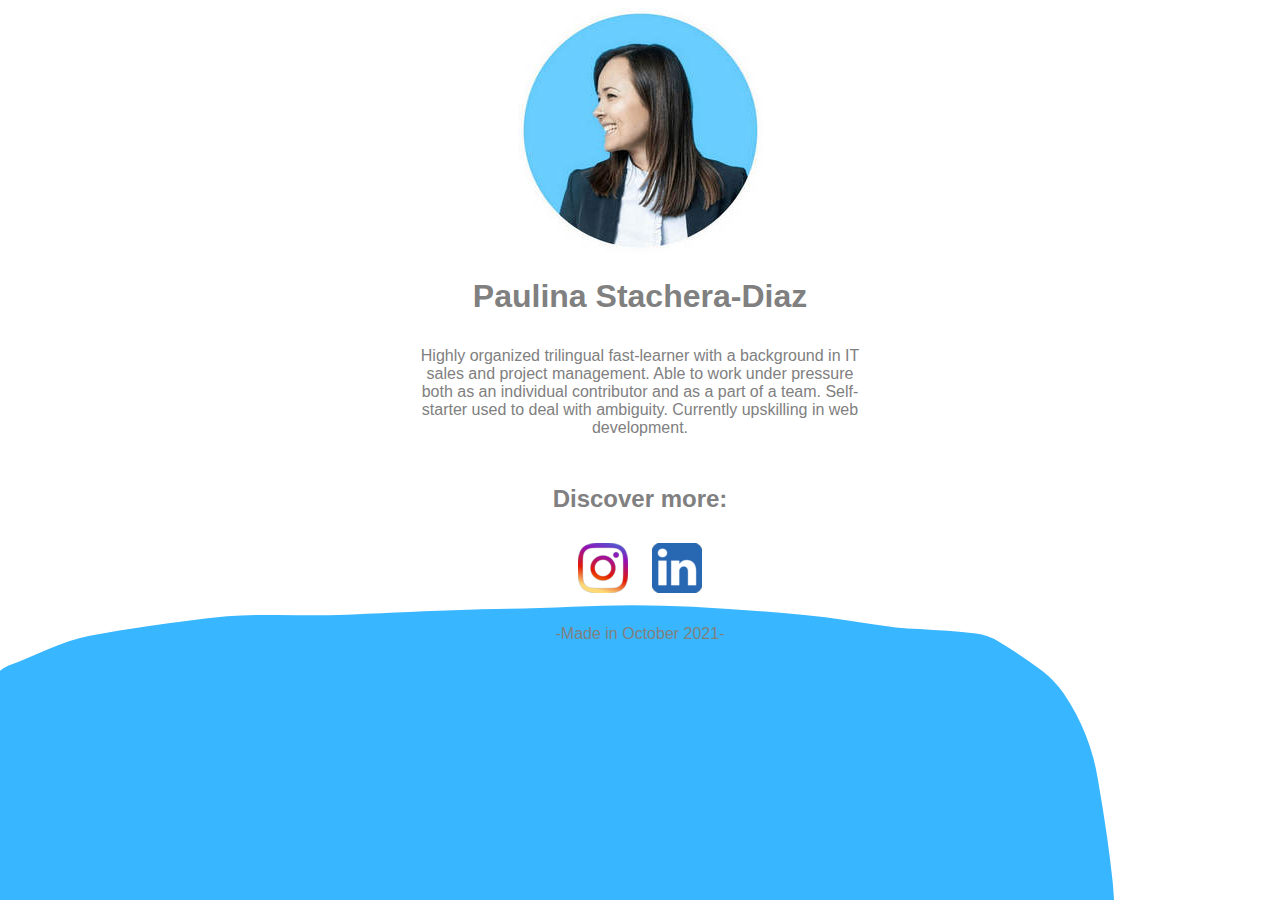
==== index.html @ f70e3aea "first commit" ====
<!DOCTYPE html>
<html>
	<head>
		<title>Paulina Stachera-Diaz</title>
		<link rel="stylesheet" href="style/style.css"/>
	</head>
	<center>
	<body>
		
		<img src="images/paulina-245x245.jpg" alt="Profile picture">
		
		<header class="container1">
			<div class="opening">
				
				<h1>Paulina Stachera-Diaz</h1>
								
			</div>
			
		</header>
			
		<div class="container2">
			<div class="summary-box">
				Highly organized trilingual fast-learner with a background in IT sales and project management. Able to work under pressure both as an individual contributor and as a part of a team. Self-starter used to deal with ambiguity. Currently upskilling in web development. 
			</div>
			
		</div>
		<br/>
		<h2>Discover more:</h2>
				<a href="https://www.instagram.com/ohdeardublin/" target="blank"><img class="icon" src="images/instagram-icon-mini.png" alt="Instagram icon"></a>
				<a href="https://www.linkedin.com/in/paulina-stachera/" target="blank"><img class="icon" src="images/linkedin-icon-mini.png" alt="Instagram icon"></a>
		
		
		<br/><br/>
		
		<footer>
		-Made in October 2021-
		</footer>
	
	</center>
	</body>	
</html>
---- style/style.css ----
@media(min-width:768px){
	.container1{
		display:flex; 
		justify-content:center;
		width: 50%; 
		text-align: center; 
	}

	.container2{
		display:flex; 
		justify-content:space-around;
	}
}

.icon{
	padding: 10px; 
}

.summary-box{
	flex-basis:35%;
	padding: 10px;
	order: 1; 
}

body{
	display: flex; 
	flex-direction: column; 
	background-image: url("../images/bg-2.png");
	background-repeat: no-repeat;
	background-attachment: fixed;
	background-position: bottom left;
	background-color: white;
	color:gray;
	font-family:Helvetica;
}


/*
#69cdff 
*/
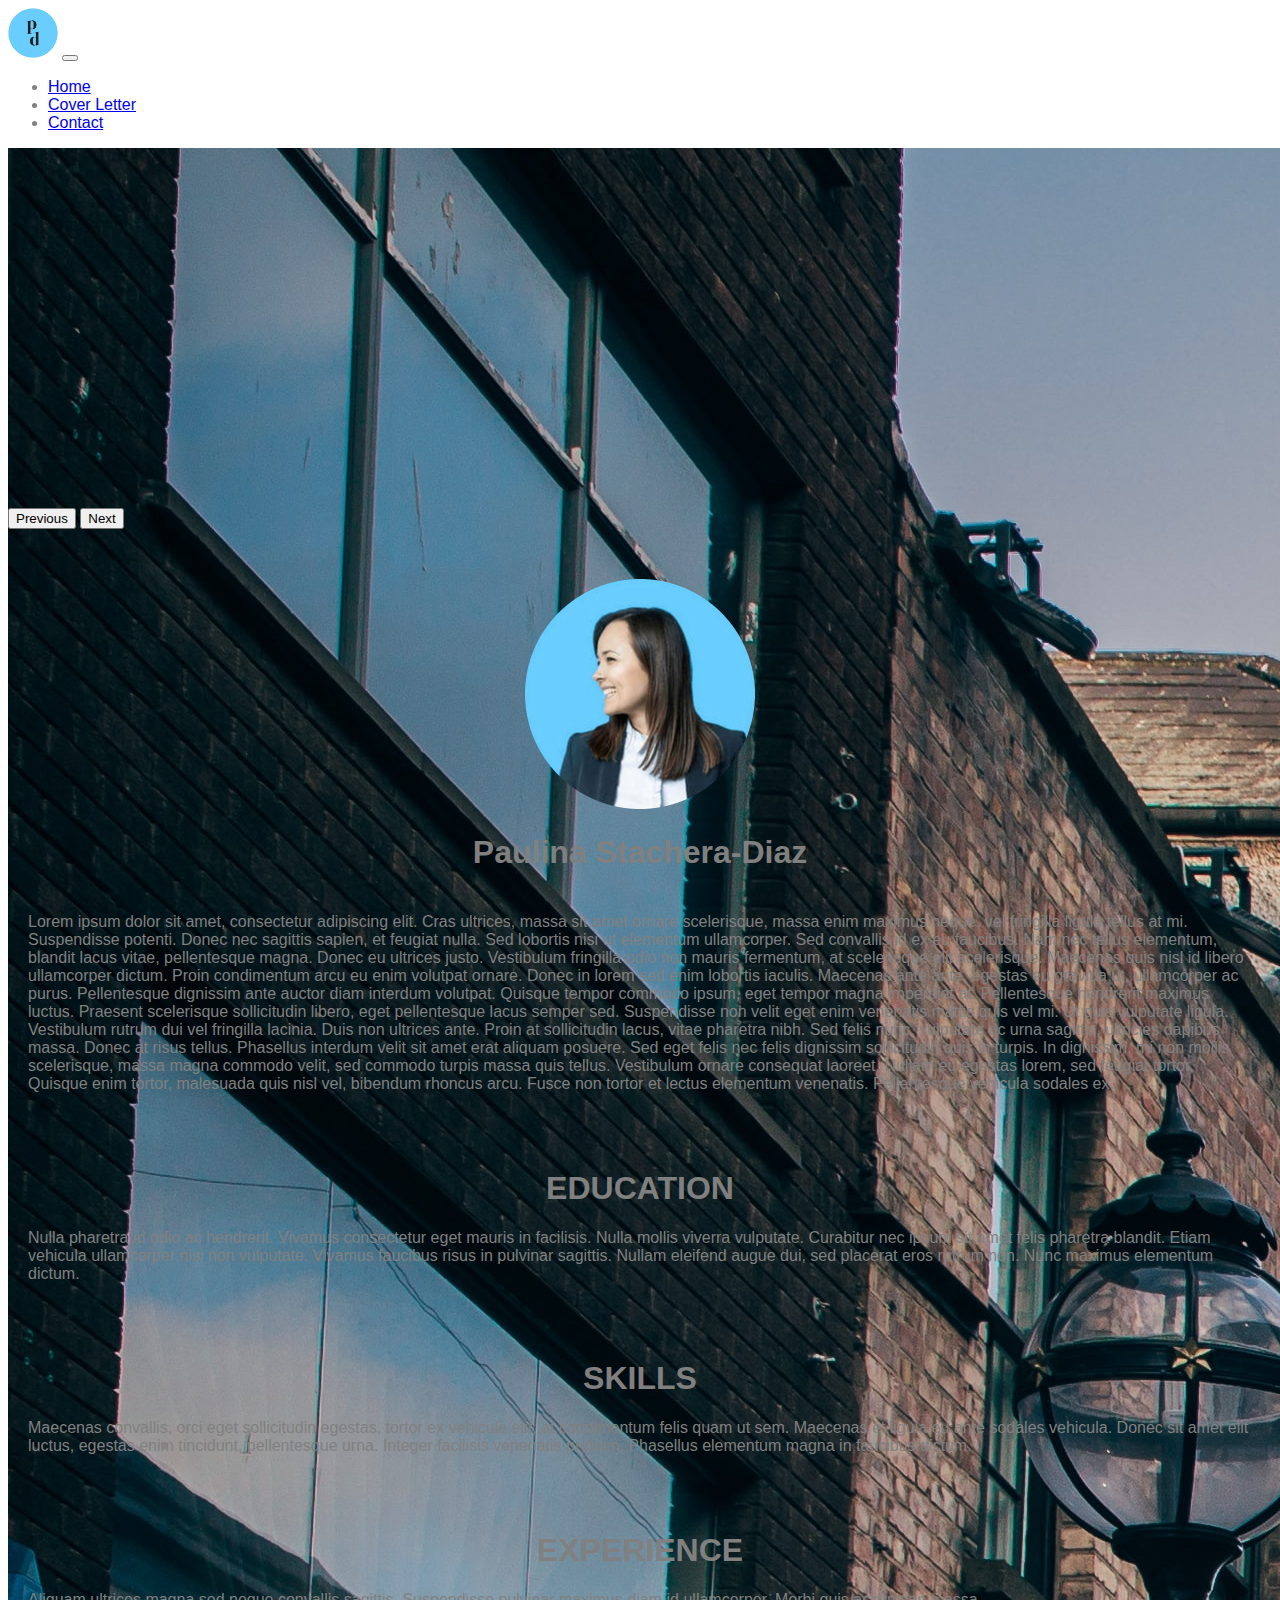
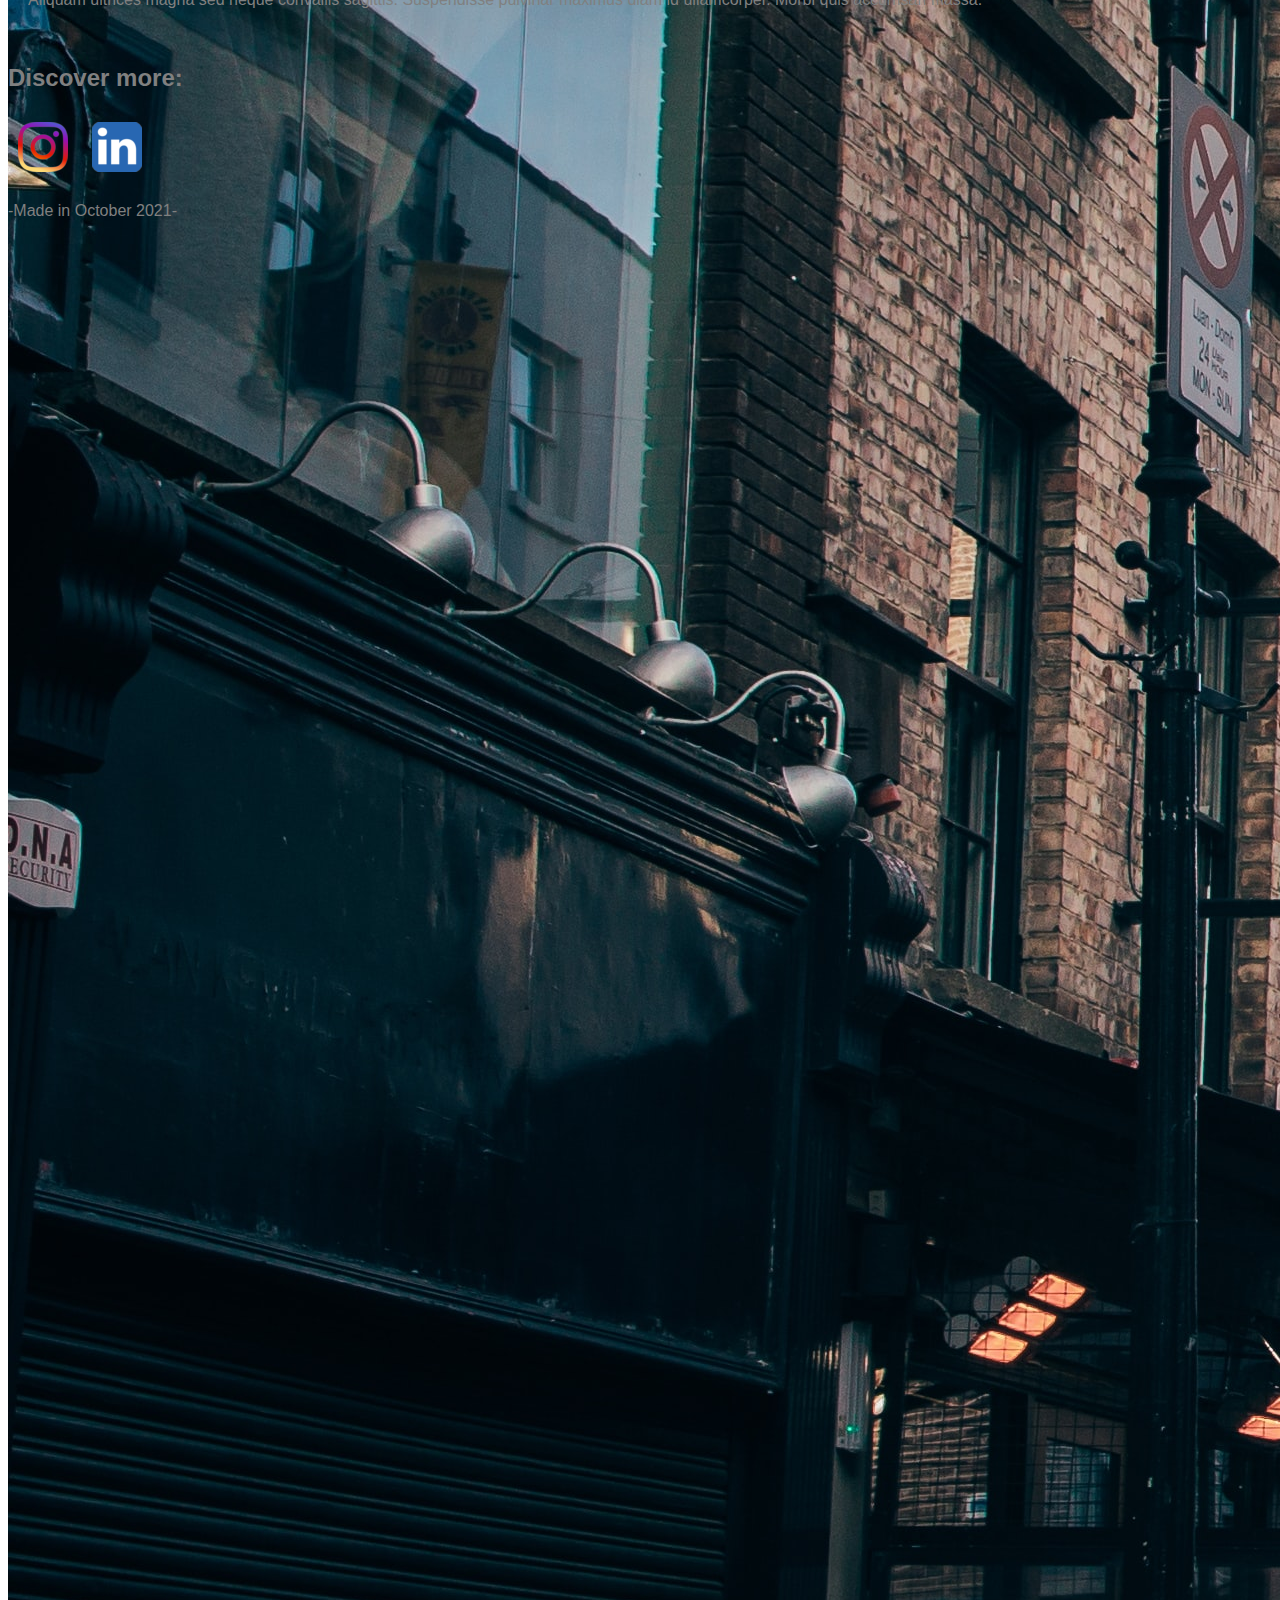
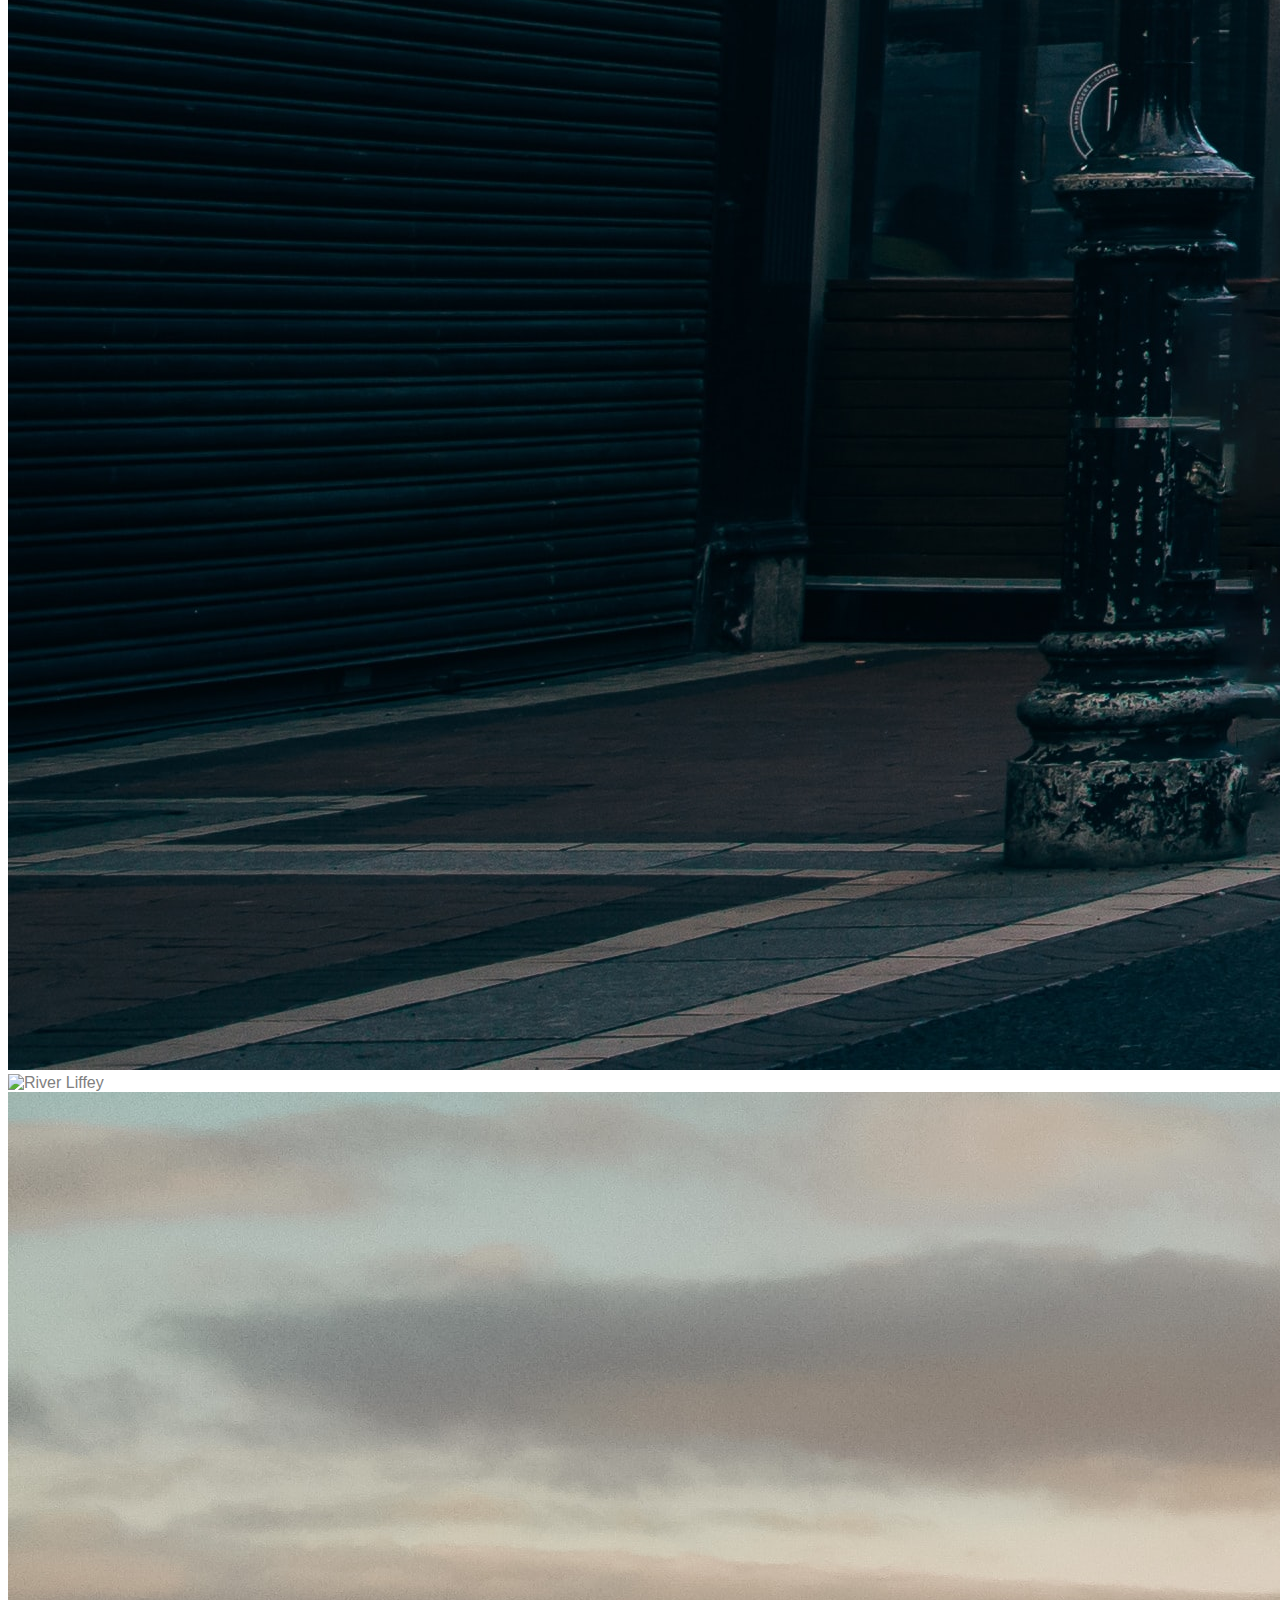
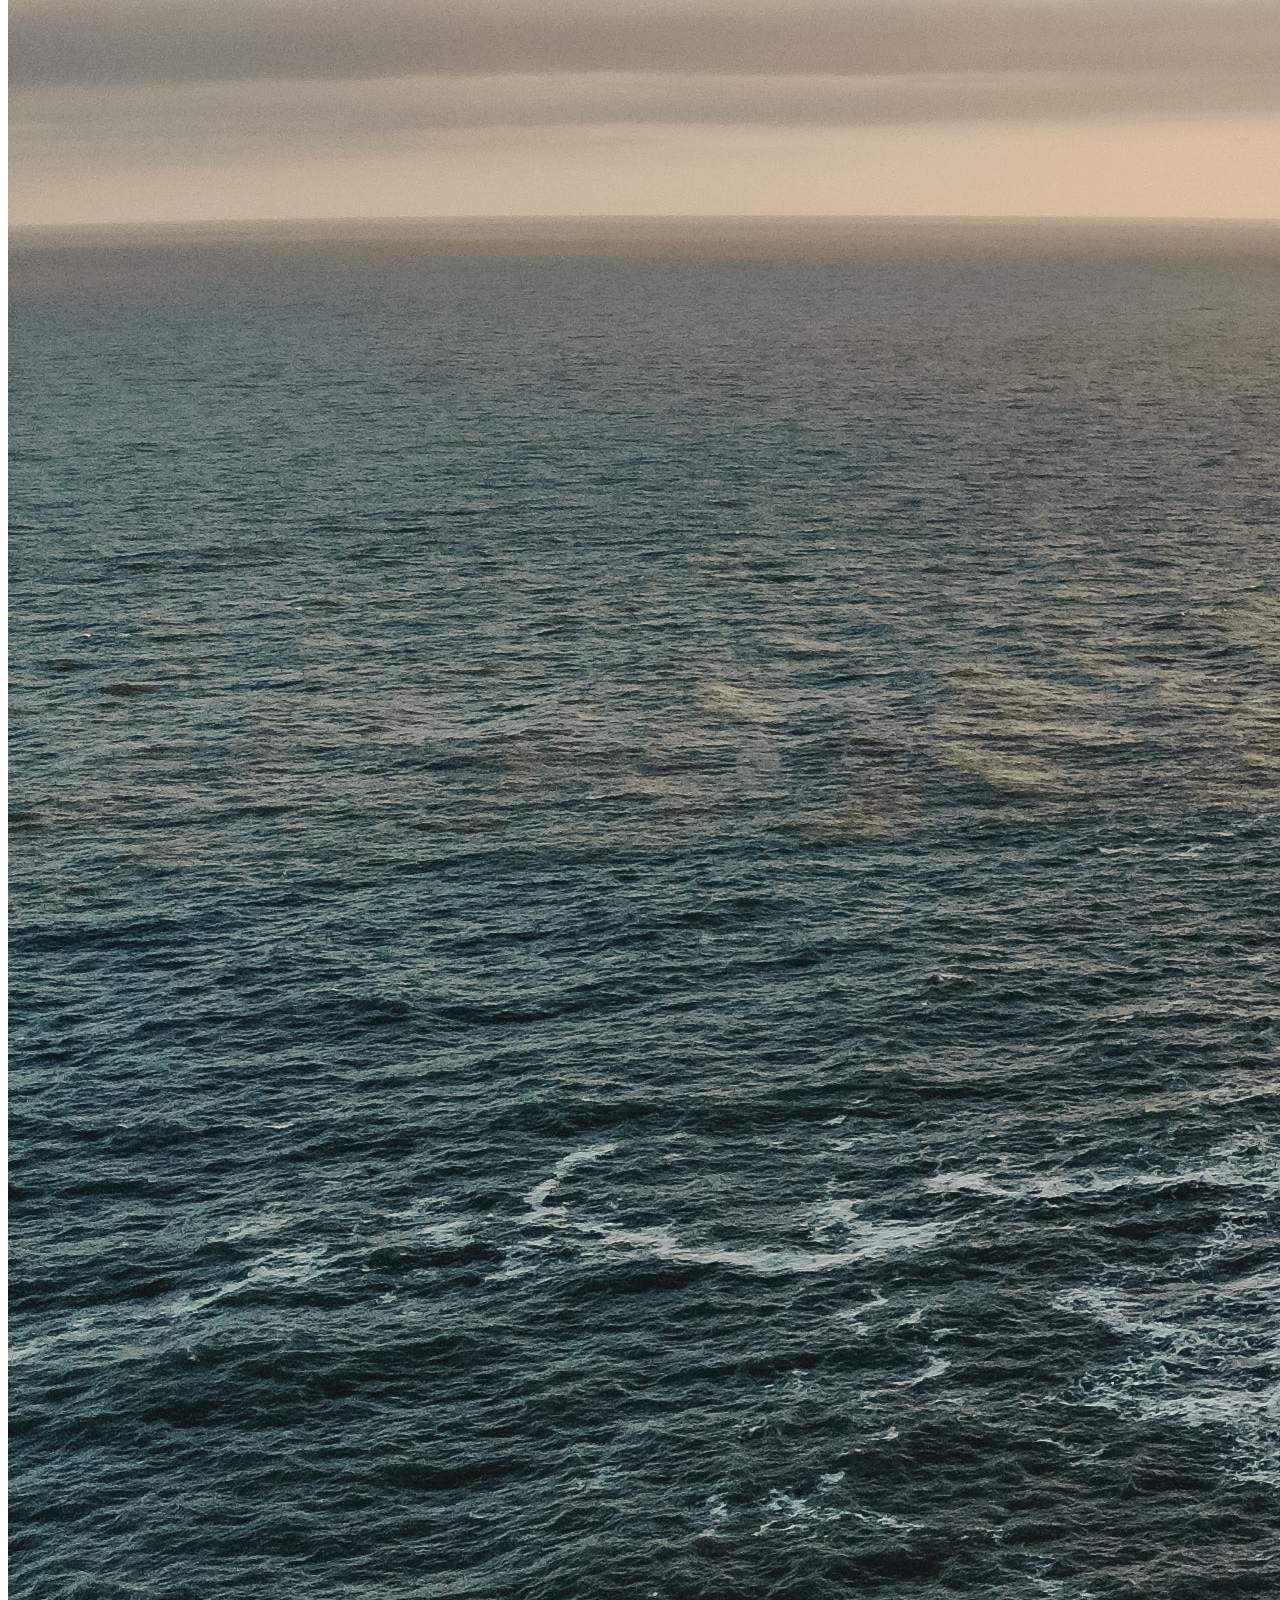
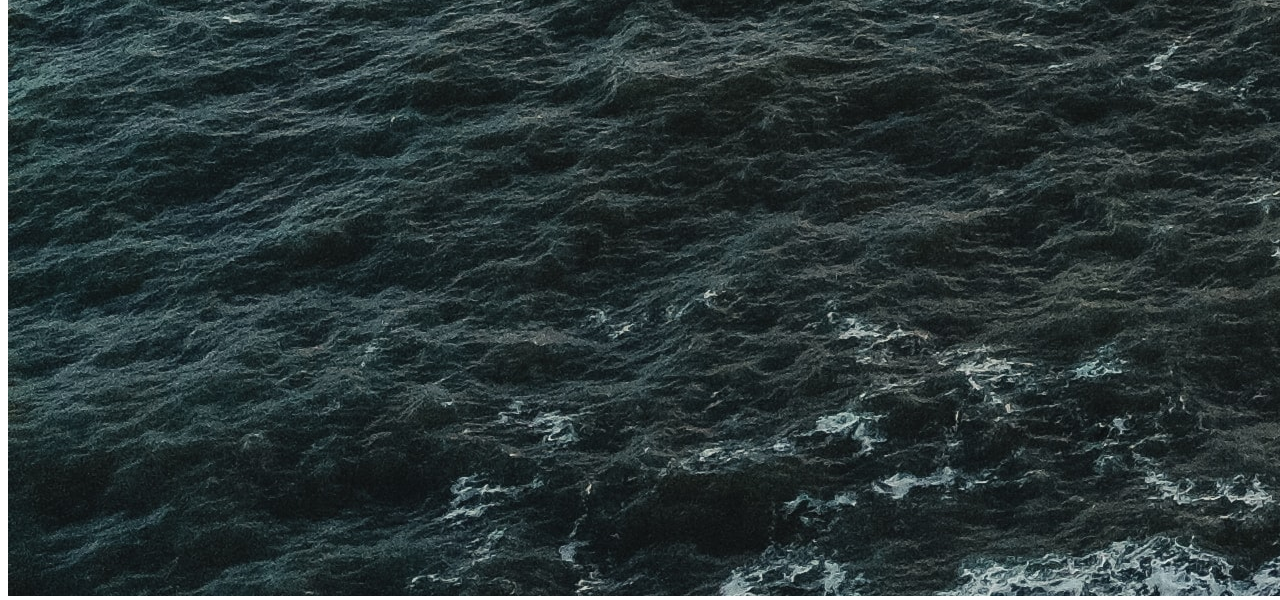
==== commit 490b4163: "Bootstrap Exercise" ====
--- a/index.html
+++ b/index.html
@@ -3,39 +3,126 @@
 	<head>
 		<title>Paulina Stachera-Diaz</title>
 		<link rel="stylesheet" href="style/style.css"/>
+		<link href="https://cdn.jsdelivr.net/npm/bootstrap@5.0.2/dist/css/bootstrap.min.css" rel="stylesheet" integrity="sha384-EVSTQN3/azprG1Anm3QDgpJLIm9Nao0Yz1ztcQTwFspd3yD65VohhpuuCOmLASjC" crossorigin="anonymous">
+		<script src="https://cdn.jsdelivr.net/npm/bootstrap@5.0.2/dist/js/bootstrap.bundle.min.js" integrity="sha384-MrcW6ZMFYlzcLA8Nl+NtUVF0sA7MsXsP1UyJoMp4YLEuNSfAP+JcXn/tWtIaxVXM" crossorigin="anonymous"></script>
 	</head>
-	<center>
 	<body>
-		
-		<img src="images/paulina-245x245.jpg" alt="Profile picture">
-		
-		<header class="container1">
-			<div class="opening">
-				
-				<h1>Paulina Stachera-Diaz</h1>
-								
+	<!-- navbar -->
+	<nav class="navbar navbar-expand-lg navbar-light bg-light">
+	  <div class="container">
+		<a class="navbar-brand" href="#"><img src="images/360x360-logo.jpg" alt="Logo" height="50"></a>
+		<button class="navbar-toggler" type="button" data-bs-toggle="collapse" data-bs-target="#navbarNav" aria-controls="navbarNav" aria-expanded="false" aria-label="Toggle navigation">
+		  <span class="navbar-toggler-icon"></span>
+		</button>
+		<div class="collapse navbar-collapse" id="navbarNav">
+		  <ul class="navbar-nav ms-auto">
+				<li class="nav-item">
+				  <a class="nav-link active" aria-current="page" href="#">Home</a>
+				</li>
+				<li class="nav-item">
+				  <a class="nav-link" href="cover letter/index.html">Cover Letter</a>
+				</li>
+				<li class="nav-item">
+				  <a class="nav-link" href="contact/index.html">Contact</a>
+				</li>
+			</ul>
+		</div>
+	  </div>
+	</nav>
+	
+	<!-- carrousel -->
+	<div id="carouselExampleControls" class="carousel slide" data-bs-ride="carousel">
+	  <div class="carousel-inner">
+		<div class="carousel-item active img-fluid">
+		  <img src="images/gregory-dalleau-KT4dOfvtZSg-unsplash.jpg" class="d-block w-100" alt="Streets of Dublin">
+		</div>
+		<div class="carousel-item img-fluid">
+		  <img src="images/gabriel-ramos-NCP6XF9XmvA-unsplash.jpg" class="d-block w-100" alt="River Liffey">
+		</div>
+		<div class="carousel-item img-fluid">
+		  <img src="images/alejandro-luengo-YOeEWHWWTOw-unsplash.jpg" class="d-block w-100" alt="Howth Cliff Walk">
+		</div>
+	  </div>
+	  <button class="carousel-control-prev" type="button" data-bs-target="#carouselExampleControls" data-bs-slide="prev">
+		<span class="carousel-control-prev-icon" aria-hidden="true"></span>
+		<span class="visually-hidden">Previous</span>
+	  </button>
+	  <button class="carousel-control-next" type="button" data-bs-target="#carouselExampleControls" data-bs-slide="next">
+		<span class="carousel-control-next-icon" aria-hidden="true"></span>
+		<span class="visually-hidden">Next</span>
+	  </button>
+	</div>
+	
+	<!-- about -->
+	<div class="container-about">
+		<div class="row">
+			<div class="col-lg-6 profilepic">
+				<center>
+				<img src="images/paulina-245x245.jpg" alt="Profile picture">
+				</center>
 			</div>
 			
-		</header>
+			<div class="col-lg-5">
+				<h1 class="h1">Paulina Stachera-Diaz</h1>
+				<p class="description">
+				Lorem ipsum dolor sit amet, consectetur adipiscing elit. Cras ultrices, massa sit amet ornare scelerisque, massa enim maximus neque, vel fringilla ligula tellus at mi. Suspendisse potenti. Donec nec sagittis sapien, et feugiat nulla. Sed lobortis nisi ut elementum ullamcorper. Sed convallis id ex eu faucibus. Nam nec tellus elementum, blandit lacus vitae, pellentesque magna. Donec eu ultrices justo. Vestibulum fringilla odio non mauris fermentum, at scelerisque elit scelerisque.
+
+				Maecenas quis nisl id libero ullamcorper dictum. Proin condimentum arcu eu enim volutpat ornare. Donec in lorem sed enim lobortis iaculis. Maecenas ante ante, egestas eu gravida ut, ullamcorper ac purus. Pellentesque dignissim ante auctor diam interdum volutpat. Quisque tempor commodo ipsum, eget tempor magna imperdiet at. Pellentesque hendrerit maximus luctus.
+
+				Praesent scelerisque sollicitudin libero, eget pellentesque lacus semper sed. Suspendisse non velit eget enim venenatis mattis quis vel mi. Ut quis vulputate ligula. Vestibulum rutrum dui vel fringilla lacinia. Duis non ultrices ante. Proin at sollicitudin lacus, vitae pharetra nibh. Sed felis nunc, vulputate ac urna sagittis, ultricies dapibus massa. Donec at risus tellus. Phasellus interdum velit sit amet erat aliquam posuere. Sed eget felis nec felis dignissim sollicitudin quis in turpis. In dignissim, mi non mollis scelerisque, massa magna commodo velit, sed commodo turpis massa quis tellus. Vestibulum ornare consequat laoreet. Nullam eu egestas lorem, sed feugiat tortor. Quisque enim tortor, malesuada quis nisl vel, bibendum rhoncus arcu. Fusce non tortor et lectus elementum venenatis. Pellentesque vehicula sodales ex.
+				</p>
+			</div>
+		</div>
+	</div>
+	
+	<!-- CV --> 
+	<div class="container">
+		<div class="row">
+			<div class="col-lg-4 cv">
+				<h1 class="h1">EDUCATION</h1>
+				<p>
+				Nulla pharetra id odio ac hendrerit. Vivamus consectetur eget mauris in facilisis. Nulla mollis viverra vulputate. Curabitur nec ipsum sit amet felis pharetra blandit. Etiam vehicula ullamcorper nisi non vulputate. Vivamus faucibus risus in pulvinar sagittis. Nullam eleifend augue dui, sed placerat eros rutrum non. Nunc maximus elementum dictum. 
+				</p>
+			</div>
 			
-		<div class="container2">
-			<div class="summary-box">
-				Highly organized trilingual fast-learner with a background in IT sales and project management. Able to work under pressure both as an individual contributor and as a part of a team. Self-starter used to deal with ambiguity. Currently upskilling in web development. 
+			<div class="col-lg-4 cv">
+				<h1 class="h1">SKILLS</h1>
+				<p>
+				Maecenas convallis, orci eget sollicitudin egestas, tortor ex vehicula elit, at condimentum felis quam ut sem. Maecenas et ligula eu ante sodales vehicula. Donec sit amet elit luctus, egestas enim tincidunt, pellentesque urna. Integer facilisis venenatis pretium. Phasellus elementum magna in faucibus dictum. 
+				</p>
+			</div>
+			
+			<div class="col-lg-4 cv">
+				<h1 class="h1">EXPERIENCE</h1>
+				<p>
+				Aliquam ultrices magna sed neque convallis sagittis. Suspendisse pulvinar maximus diam id ullamcorper. Morbi quis accumsan massa.
+				</p>
 			</div>
 			
 		</div>
-		<br/>
-		<h2>Discover more:</h2>
-				<a href="https://www.instagram.com/ohdeardublin/" target="blank"><img class="icon" src="images/instagram-icon-mini.png" alt="Instagram icon"></a>
-				<a href="https://www.linkedin.com/in/paulina-stachera/" target="blank"><img class="icon" src="images/linkedin-icon-mini.png" alt="Instagram icon"></a>
-		
-		
-		<br/><br/>
-		
-		<footer>
-		-Made in October 2021-
-		</footer>
 	
-	</center>
+	</div>
+	
+	<!-- footer -->
+	<div class="row">
+		<div class="col-lg-12">
+			<nav class="navbar navbar-light bg-light">
+				<div class="container">
+					<span class="navbar-text mx-auto text-center">
+					<h2>Discover more:</h2>
+						<a href="https://www.instagram.com/ohdeardublin/" target="blank"><img class="icon" src="images/instagram-icon-mini.png" alt="Instagram icon"></a>
+						<a href="https://www.linkedin.com/in/paulina-stachera/" target="blank"><img class="icon" src="images/linkedin-icon-mini.png" alt="LinkedIn icon"></a>
+						<br/>
+						<p>-Made in October 2021-</p>
+					</span>
+				</div>
+			</nav>
+		</div>
+	</div>
+	
+<!-- the end -->
+
+	<script src="https://cdn.jsdelivr.net/npm/@popperjs/core@2.9.2/dist/umd/popper.min.js" integrity="sha384-IQsoLXl5PILFhosVNubq5LC7Qb9DXgDA9i+tQ8Zj3iwWAwPtgFTxbJ8NT4GN1R8p" crossorigin="anonymous"></script>
+	<script src="https://cdn.jsdelivr.net/npm/bootstrap@5.0.2/dist/js/bootstrap.min.js" integrity="sha384-cVKIPhGWiC2Al4u+LWgxfKTRIcfu0JTxR+EQDz/bgldoEyl4H0zUF0QKbrJ0EcQF" crossorigin="anonymous"></script>
 	</body>	
 </html>--- a/style/style.css
+++ b/style/style.css
@@ -1,39 +1,33 @@
-@media(min-width:768px){
-	.container1{
-		display:flex; 
-		justify-content:center;
-		width: 50%; 
-		text-align: center; 
-	}
+body{
+	background-color: white;
+	color:gray;
+	font-family:Helvetica;
+	text-align: left; 
+}
 
-	.container2{
-		display:flex; 
-		justify-content:space-around;
-	}
+.h1{
+	text-align:center; 
 }
 
 .icon{
 	padding: 10px; 
 }
 
-.summary-box{
-	flex-basis:35%;
-	padding: 10px;
-	order: 1; 
+.container-about {
+	margin-top: 50px; 
 }
 
-body{
-	display: flex; 
-	flex-direction: column; 
-	background-image: url("../images/bg-2.png");
-	background-repeat: no-repeat;
-	background-attachment: fixed;
-	background-position: bottom left;
-	background-color: white;
-	color:gray;
-	font-family:Helvetica;
+.description{
+	padding: 20px; 
 }
 
+.carousel-inner{
+	height: 360px;
+}
+
+.cv{
+	padding: 20px; 
+}
 
 /*
 #69cdff 
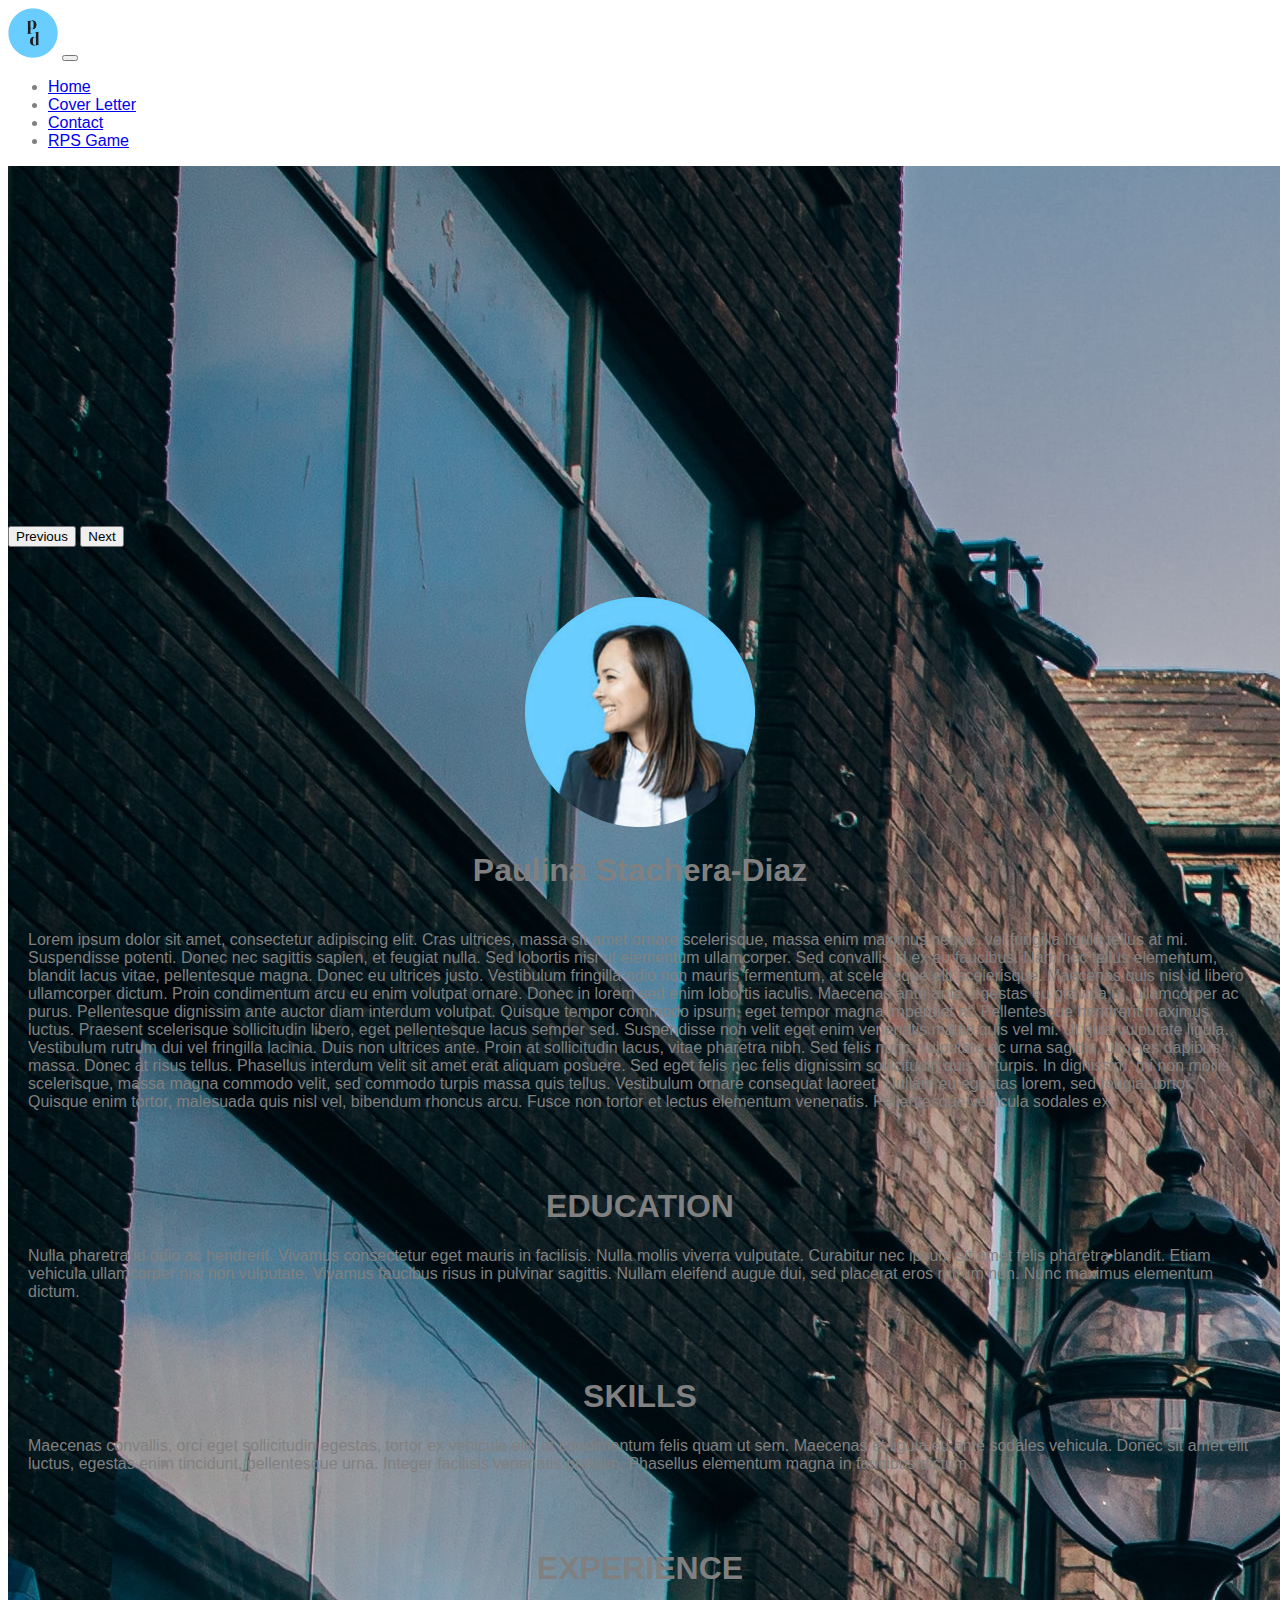
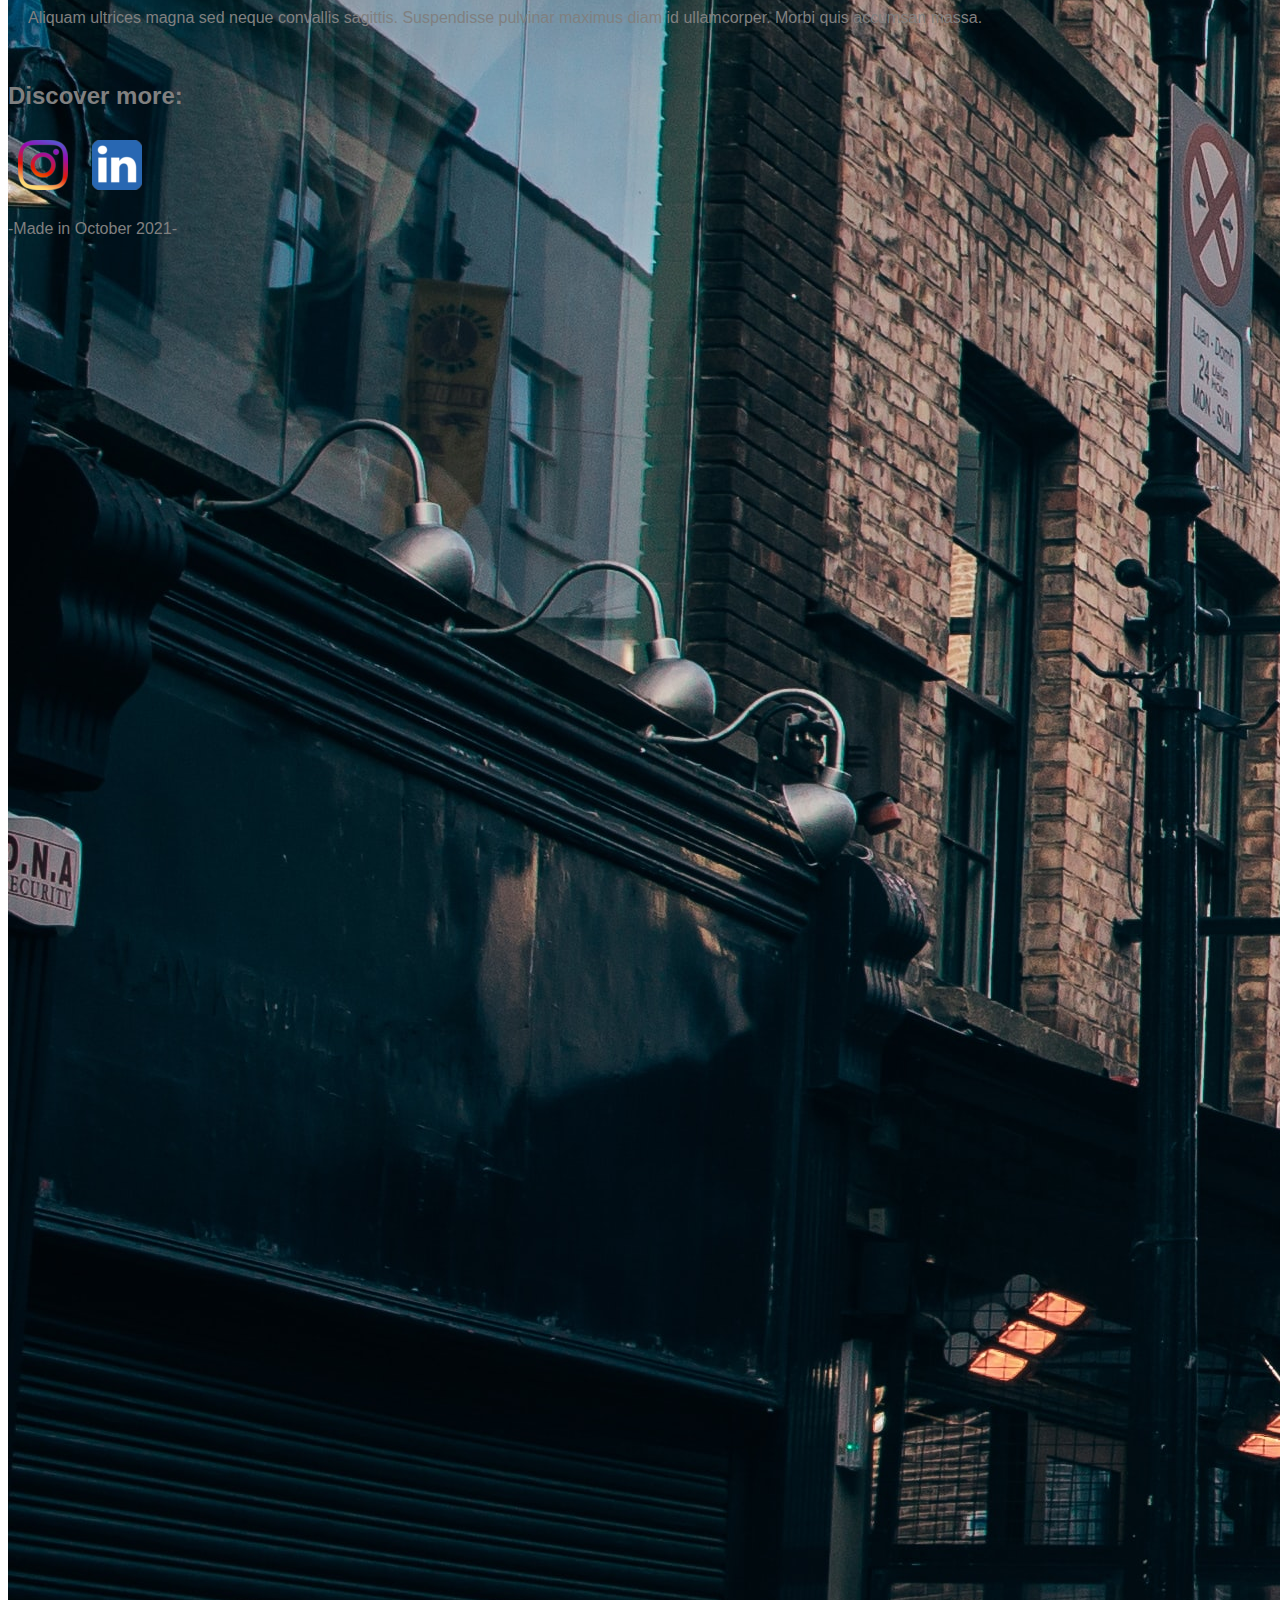
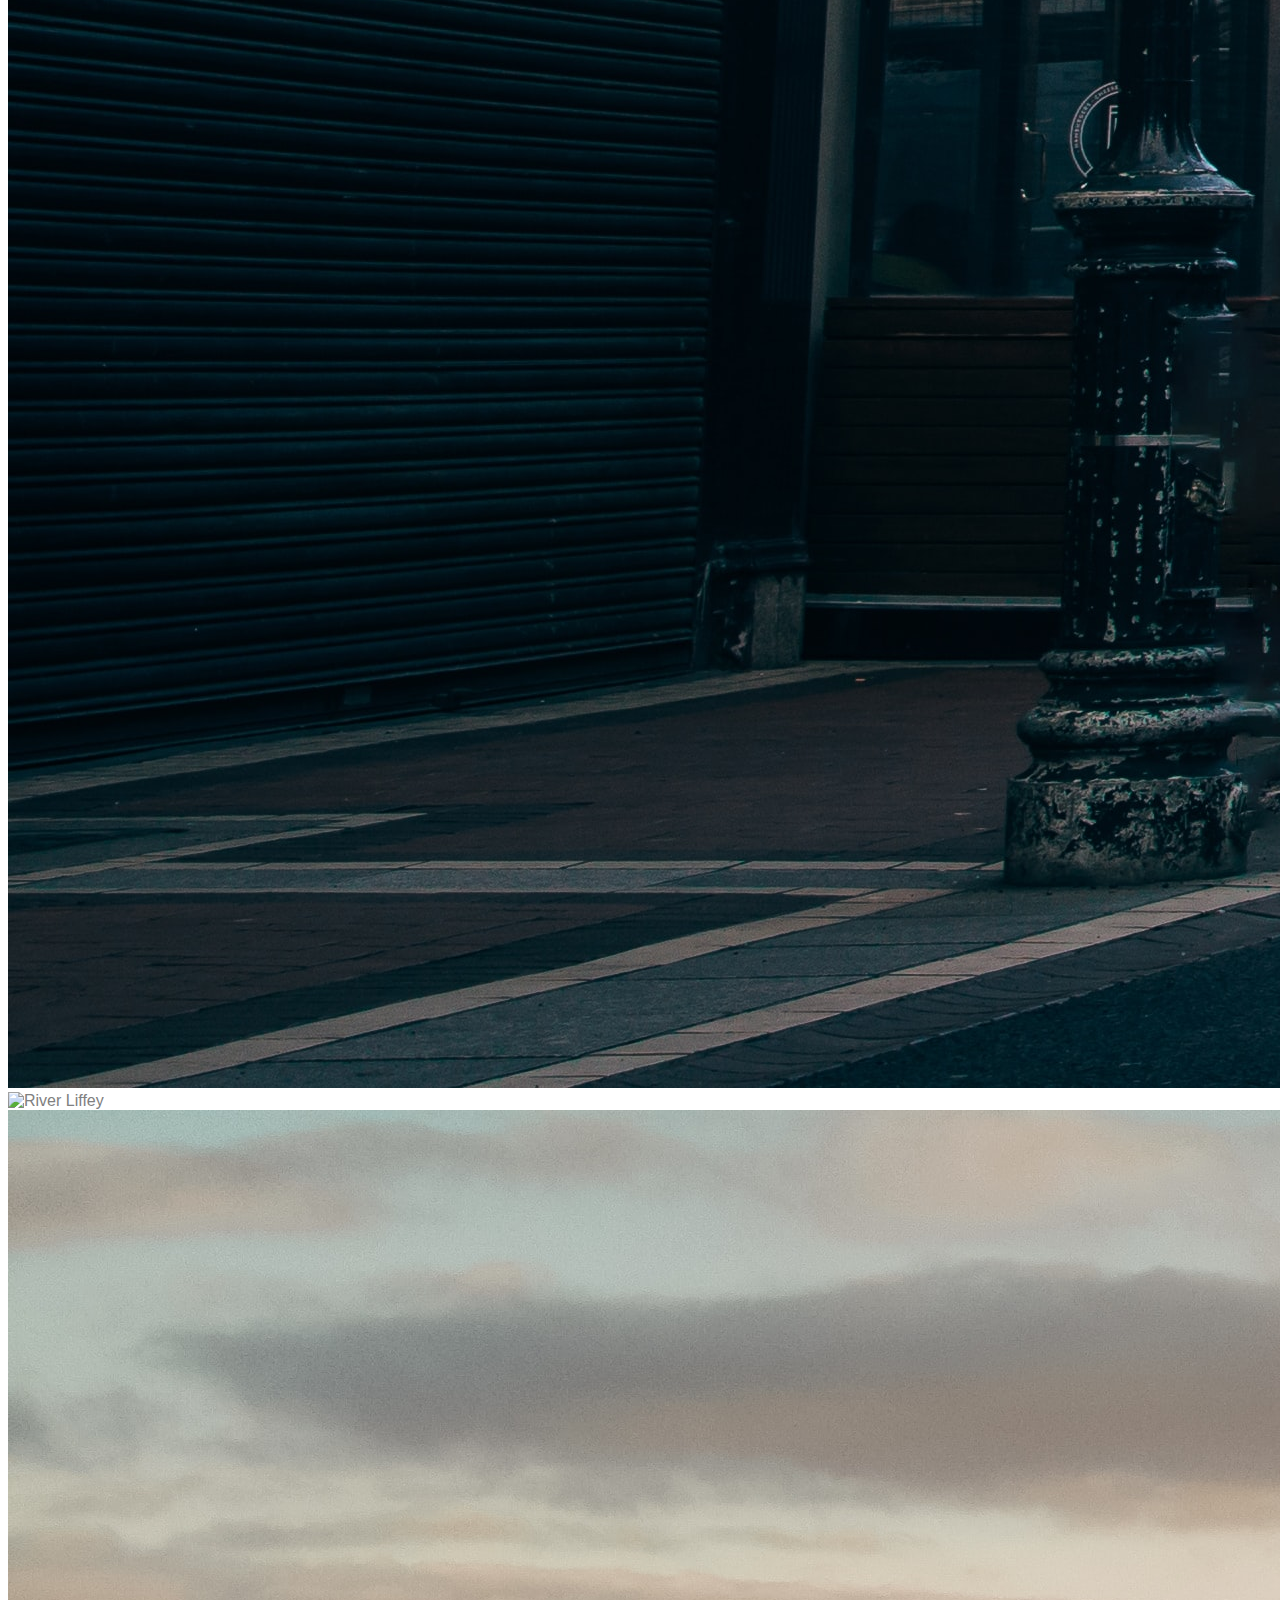
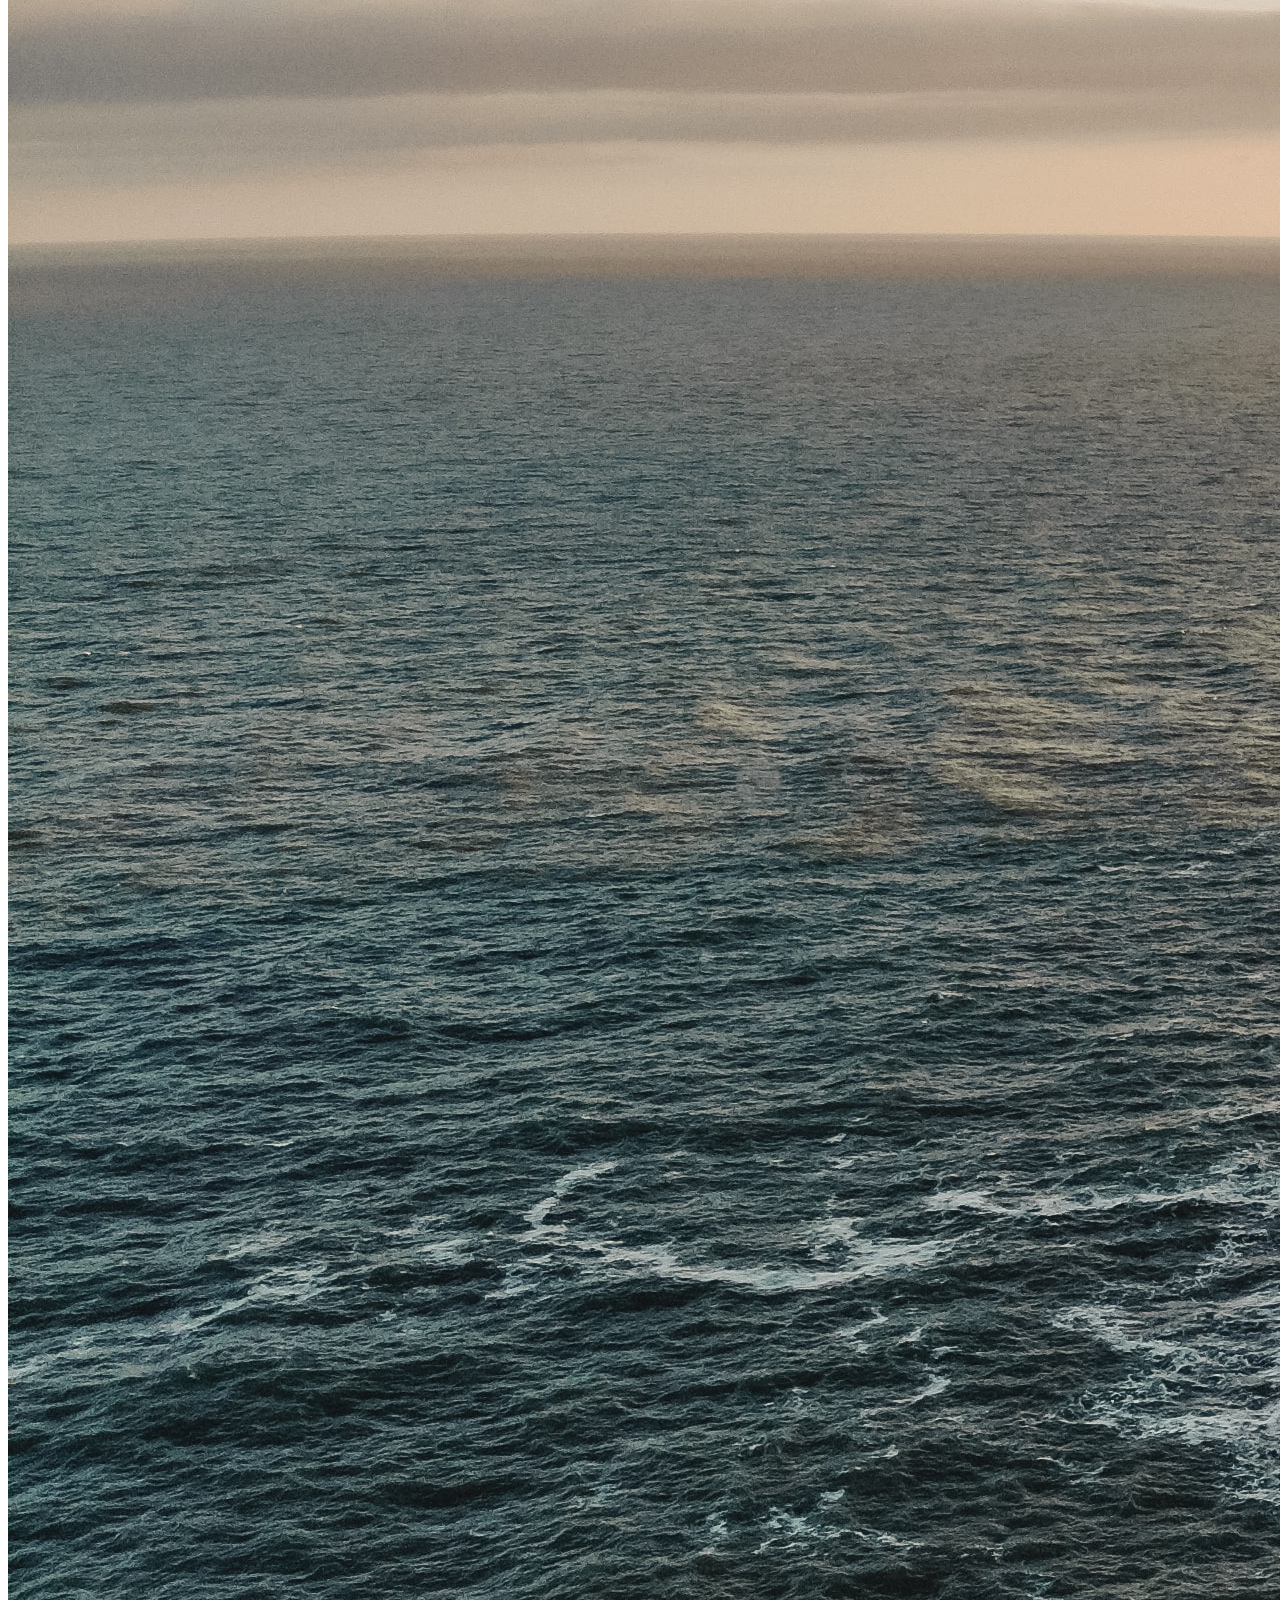
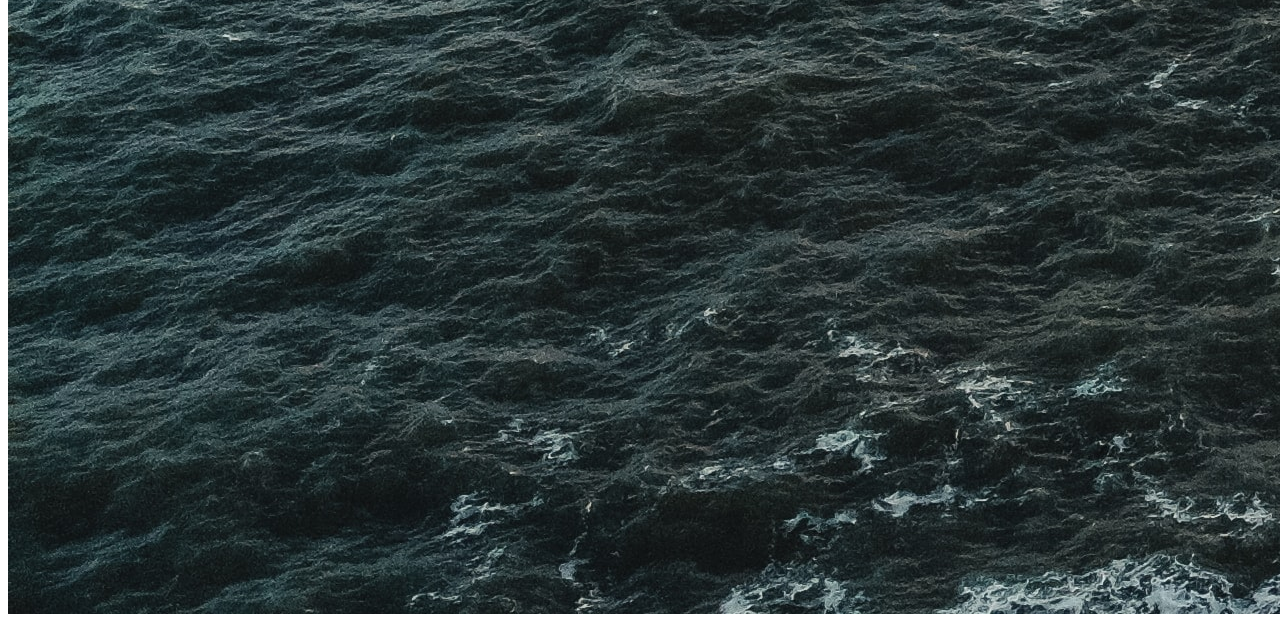
==== commit e803ff01: "RPS link added" ====
--- a/index.html
+++ b/index.html
@@ -24,6 +24,9 @@
 				</li>
 				<li class="nav-item">
 				  <a class="nav-link" href="contact/index.html">Contact</a>
+				</li>
+				<li class="nav-item">
+				  <a class="nav-link" href="RPS/index.html">RPS Game</a>
 				</li>
 			</ul>
 		</div>
